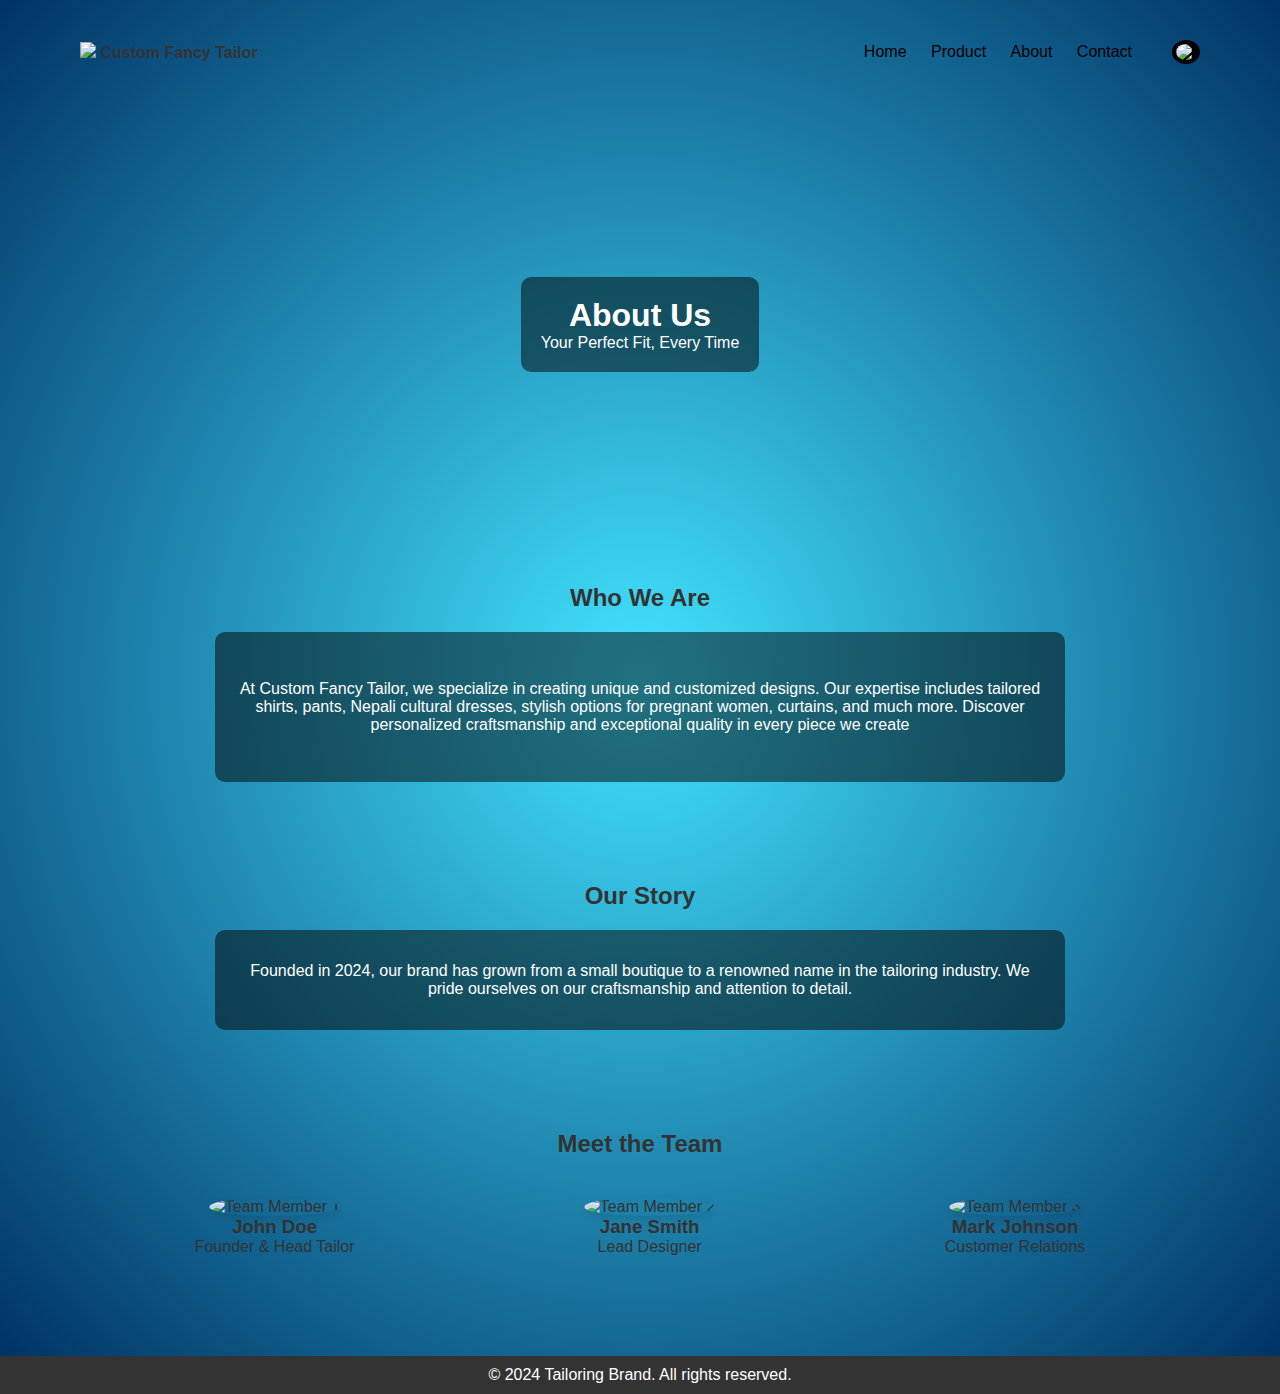
==== about.html @ 3881f0a1 "fix navigation links and files" ====
<!DOCTYPE html>
<html lang="en">
<head>
    <meta charset="UTF-8">
    <meta name="viewport" content="width=device-width, initial-scale=1.0">
    <title>About Us - Tailoring Brand</title>
    <link rel="stylesheet" href="tailorstyle.css">
    <link rel="stylesheet" href="tailorstyle.css">
  <link rel="preconnect" href="https://fonts.googleapis.com">
  <link rel="preconnect" href="https://fonts.gstatic.com" crossorigin>
  <link href="https://fonts.googleapis.com/css2?family=Montserrat:ital,wght@0,100..900;1,100..900&family=Poppins:ital,wght@0,100;0,200;0,300;0,400;0,500;0,600;0,700;0,800;0,900;1,100;1,200;1,300;1,400;1,500;1,600;1,700;1,800;1,900&display=swap" rel="stylesheet">
  <link rel="stylesheet" href="https://cdn.jsdelivr.net/npm/@fortawesome/fontawesome-free@6.4.2/css/fontawesome.min.css">
  <link rel="stylesheet" href="styles.css">
  <link rel="stylesheet" href="https://cdnjs.cloudflare.com/ajax/libs/font-awesome/6.0.0-beta3/css/all.min.css">
</head>
<body>
    <div class="header">
        <div class="container">
          <div class="navbar">
          <div class="logo">
            <img src="image/custom logo.png" width="100" class="logo-image">
            <span class="logo-name"><b>Custom Fancy Tailor</b></span>
      
      
          </div>     
          <nav>
            <ul id="MenuItems">
              <li><a href="index.html">Home</a></li>
              <li><a href="product.html">Product</a></li>
              <li><a href="about.html">About</a></li> 
               <li><a href="contact.html">Contact</a></li>

               
            </ul>
          
          </nav> 
       
            <img src="image/menu.jpg" class="menu-icon" onclick="menutoggle()"></div>
      
    <main>
        <section class="hero">
            <div class="hero-content">
                <h1>About Us</h1>
                <p>Your Perfect Fit, Every Time</p>
            </div>
        </section>

        <section class="about">
            <div class="container">
                <h2>Who We Are</h2>
                <p style="
                 background-size: cover;
  background-position: center;
  height: 150px;
  display: flex;
  align-items: center;
  justify-content: center;
  color: white;
  text-align: center;
  background-color: rgba(0, 0, 0, 0.5);
  padding: 30px 20px;
  border-radius: 10px;
  margin: 20px auto;
  max-width: 850px;">At Custom Fancy Tailor, we specialize in creating unique and customized designs. Our expertise includes tailored shirts, pants, Nepali cultural dresses, stylish options for pregnant women, curtains, and much more. Discover personalized craftsmanship and exceptional quality in every piece we create</p>
            </div>
        </section>

        <section class="history">
            <div class="container">
                <h2>Our Story</h2>
                <p style=" background-size: cover;
                background-position: center;
                height: 100px;
                display: flex;
                align-items: center;
                justify-content: center;
                color: white;
                text-align: center;
                background-color: rgba(0, 0, 0, 0.5);
                padding: 30px 20px;
                border-radius: 10px;
                margin: 20px auto;
                max-width: 850px;">Founded in 2024, our brand has grown from a small boutique to a renowned name in the tailoring industry. We pride ourselves on our craftsmanship and attention to detail.</p>
            </div>
        </section>

        <section class="team">
            <div class="container">
                <h2>Meet the Team</h2>
                <div class="team-members">
                    <div class="member">
                        <img src="team1.jpg" alt="Team Member 1">
                        <h3>John Doe</h3>
                        <p>Founder & Head Tailor</p>
                    </div>
                    <div class="member">
                        <img src="team2.jpg" alt="Team Member 2">
                        <h3>Jane Smith</h3>
                        <p>Lead Designer</p>
                    </div>
                    <div class="member">
                        <img src="team3.jpg" alt="Team Member 3">
                        <h3>Mark Johnson</h3>
                        <p>Customer Relations</p>
                    </div>
                </div>
            </div>
        </section>
    </main>
    </div>
    </div>
    </div>


    <footer>
        <p >&copy; 2024 Tailoring Brand. All rights reserved.</p>
    </footer>
    <!--------js for toggle menu-->
<script>
  var MenuItems = document.getElementById("MenuItems");

  MenuItems.style.maxHeight = "0px";

  function menutoggle(){
    if(MenuItems.style.maxHeight == "0px")
         {
      MenuItems.style.maxHeight = "200px"
         }
    else
         {
  MenuItems.style.maxHeight = "0px";
         }
}
  </script>
</body>
</html>
---- tailorstyle.css ----
*{
  margin: 0;
  padding: 0;
  box-sizing: border-box;
}

body {
  font-family: "Montserrat", sans-serif;
}
.navbar{
  display: flex;
  align-items: center;
  padding: 20px;

}
nav{
  flex: 1;
  text-align: right;
}
nav ul{
  display:inline-block;
  list-style-type: none;
}
nav ul li{
  display: inline-block;
  margin-right: 20px;
}
a{
  text-decoration: none;
  color: #000000;
}
.container{
  max-width: 1300px;
  margin: auto;
  padding-left: 25px;
  padding-right: 25px;
}
.row{
  display: flex;
  align-items: center;
  flex-wrap: wrap;
  justify-content: space-arounds;
}
.col-2{
  flex-basis: 50%;
  min-width: 300px;
}
.col-2 img {
  max-width: 100%;
  padding:50px 0;
}
.col-2 h1{
  font-size: 50px;
  line-height: 60px;
  margin: 25px 0;
}
.btn {
  display: inline-block;
  background: #ff523b;
  color: #fff;
  padding: 8px 30px;
  margin: 30px 0;
  border-radius: 30px;
  transition: background 0.5s;
}
.btn:hover {
  background: #52140b;
}
.header{
  background: radial-gradient(#42e3ff,#036)
}
.header .row {
  margin-top: 70px;
}
.categories {
  margin: 70px 0;

}
.col-3 {
  flex-basis: 30%;
  min-width: 250px;
  margin-bottom: 30px;
}
.col-3 img {
  width: 100%;
  padding: 10%;
  margin: 10%;
}
.small-container {
  max-width: 1080px;
  margin: auto;
  padding-left: 25px;
  padding-right: 25px; display: flex;
  flex-wrap: wrap;
  justify-content: space-around;
}
.col-4 {
  flex-basis: 25%;
  padding: 5px;
  min-width: 200px;
  margin-bottom: 50px;
  transition: transform 0.5;
flex: 1 1 20%;
box-sizing: border-box;
margin: 0px; 

}
.col-4 img {
  width: 60%;
}
.title {
  text-align: center;
  margin: 0 auto 80px ;
  position: relative;
  line-height: 60px;
  color: #555;
}
.title::after{
  content: '';
  background: #ff523b;
  width: 80px;
  height: 5px;
  border-radius: 5px;
  position: absolute;
  bottom: 0;
  left: 50%;
  transform: translateX(-50%);

}
h4 {
  color: #555;
  font-weight: normal;
}
col-4{
  font-size: 14px;
}
.rating .fa{
  color: #ff523b;
}
.col-4:hover{
  transform: translateY(-5px);
}
/*-----offer------*/
.offer {
  background: radial-gradient(#42e3ff,#ffd6d6);
  margin-top: 80px;
  padding: 30px 0;
}
.col-2 .offer-img{
  padding: 50px;
}

.small{
  color: #555;
}
/*-----testimonial------*/
.testimonial{
  padding-top: 100px;
}
.testimonial .col-3{
  text-align: center;
  padding: 40px 20px;
  box-shadow: 0 0 20px 0px rgba(red, green, blue, alpha);
  cursor: pointer;
  transition: transform 0.5s;
}
.testimonial .col-3 img{
  width: 150px;
  margin-top: 20px;
border-radius: 50%;

}
.testimonial .col-3:hover{
  transform: translateY(-10px);
}
.fa.fa-quote-left{
  font-size: 34px;
  color: #ff523b;
}
.col-3:p{
  font-size: 12px;
  margin: 12px 0;
  color: #777;

}
.testimonial .col-3 h3{
  font-weight: 600;
}
/*-----------footer-------*/
body {
  display: flex;
  flex-direction: column;
  min-height: 100vh;
}

footer {
  background: #282c34;
  color: white;
  padding: 40px 0;
}

.footer-container {
  max-width: 1200px;
  margin: auto;
  padding: 0 20px;
}

.footer-logo {
  text-align: center;
  margin-bottom: 20px;
}

.footer-logo img {
  width: 150px;
}

.footer-row {
  display: flex;
  flex-wrap: wrap;
  justify-content: space-between;
}

.footer-col {
  flex: 1;
  min-width: 250px;
  margin: 20px 0;
}

.footer-col h4 {
  font-size: 18px;
  margin-bottom: 20px;
  position: relative;
  padding-bottom: 10px;
  color: #ff4b2b;
}

.footer-col h4::after {
  content: '';
  position: absolute;
  left: 0;
  bottom: 0;
  height: 2px;
  width: 50px;
  background: #ff4b2b;
}

.footer-col ul {
  list-style: none;
}

.footer-col ul li {
  margin-bottom: 10px;
}

.footer-col ul li a {
  text-decoration: none;
  color: #bbbbbb;
  transition: color 0.3s;
}

.footer-col ul li a:hover {
  color: #ff4b2b;
}

.contact-info li {
  display: flex;
  align-items: center;
}

.contact-info li i {
  margin-right: 10px;
}

.social-links a {
  display: inline-block;
  height: 40px;
  width: 40px;
  background: #ff4b2b;
  margin: 0 10px;
  line-height: 40px;
  text-align: center;
  border-radius: 50%;
  color: white;
  transition: background 0.3s;
}

.social-links a:hover {
  background: #e63946;
}

.footer-bottom {
  text-align: center;
  padding: 20px;
  background: #20232a;
}

@media(max-width: 768px) {
  .footer-row {
      flex-direction: column;
      text-align: center;
  }
  
  .footer-col {
      margin: 20px 0;
  }
}
.menu-icon{
  width: 28px;
  margin-left: 20px;
}
/*---------media---------*/
@media only screen and (max-width: 800px){
  nav ul{
    position: absolute;
    top: 70px;
    left: 0;
    background: #ffffff;
    width: 100%;
   }
    nav ul li{
   display: block;
   margin-right: 50px;
   margin-top: 10px;
   margin-bottom: 10px;   
    }
}.menu-icon{
  width: 28px;
  margin-left: 20px;
}
/*---------media---------*/
@media only screen and (max-width: 800px){
  nav ul{
    position: absolute;
    top: 70px;
    left: 0;
    background: #ffffff;
    width: 100%;
   }
    nav ul li{
   display: block;
   margin-right: 50px;
   margin-top: 10px;
   margin-bottom: 10px;   
    }
    nav ul li a{
color: #bbbbbb;
    }
}.menu-icon{
  cursor: pointer;
  padding: 4px;
  background-color: #000000;
  border-radius: 50%;
  transition: background-color 0.3s;
  width: 28px;
  margin-left: 20px;
}
.menu-icon:hover{
  background-color: #686666;
}

/*---------media---------*/
@media only screen and (max-width: 800px){
  nav ul{
    position: absolute;
    top: 70px;
    left: 0;
    background: #3a3a3a;
    width: 100%;
    overflow: hidden;
    transition: max-height 0.5s;
    flex-direction: column;
    align-items: flex-start;
   }
    nav ul li{
   display: block;
   margin-right: 50px;
   margin-top: 10px;
   margin-bottom: 10px;   
    }
    nav ul li a{
        color: #fff;
      }
      .menu-icon{
        display: block;
        cursor: pointer;
      }
    }
    /*------all prouducts page----*/
    .row-2{
      justify-content: space-between;
      margin: 100px auto 50px;
    }
    select{
      border: 1px solid #ff523b;
      padding: 5px;
    }
    select:focus{
      outline:  none;
    }
    .page-btn{
      margin: 0 auto 80px;
    }
    .page-btn span{
      display: inline-block;
      border: 1px solid aqua;
      margin-left: 10px;
      width: 40px;
      height: 40px;
      text-align: center;
      line-height: 40px;
      cursor: pointer;
    }
    .page-btn span:hover{
      background: #ff523b;
      color: #ebebeb;
    }



    /*-------About us-----*/
    /* styles.css */





.hero {
  background-image: url('hero-image.jpg');
  background-size: cover;
  background-position: center;
  height: 400px;
  display: flex;
  align-items: center;
  justify-content: center;
  color: white;
  text-align: center;
}

.hero-content {
  background: rgba(0, 0, 0, 0.5);
  padding: 20px;
  border-radius: 10px;
}

.container {
  max-width: 1200px;
  margin: 0 auto;
  padding: 20px;
}

section {
  margin: 40px 0;
}

h2 {
  text-align: center;
  margin-bottom: 20px;
}

.team-members {
  display: flex;
  justify-content: space-around;
  flex-wrap: wrap;
}

.member {
  text-align: center;
  max-width: 300px;
  margin: 20px;
}

.member img {
  width: 100%;
  border-radius: 50%;
  box-shadow: 0 4px 8px rgba(0, 0, 0, 0.1);
}

footer {
  background-color: #333;
  color: white;
  text-align: center;
  padding: 10px 0;
}

footer p {
  margin: 0;
}

/*-----contact us-----*/
/* styles.css */

body {
  font-family: 'Arial', sans-serif;
  margin: 0;
  padding: 0;
  background-color: #f4f4f4;
  color: #333;
}

header {
  background-color: #333;
  color: white;
  padding: 10px 0;
}

header nav ul {
  list-style-type: none;
  margin: 0;
  padding: 0;
  display: flex;
  justify-content: center;
}

header nav ul li {
  margin: 0 15px;
}

header nav ul li a {
  color: white;
  text-decoration: none;
  font-weight: bold;
  padding: 5px 10px;
}

header nav ul li a:hover {
  background-color: #555;
  border-radius: 5px;
}

.contact-hero {
  background-image: url('contact-hero.jpg');
  background-size: cover;
  background-position: center;
  height: 400px;
  display: flex;
  align-items: center;
  justify-content: center;
  color: white;
  text-align: center;
}

.hero-content {
  background: rgba(0, 0, 0, 0.5);
  padding: 20px;
  border-radius: 10px;
}

.container {
  max-width: 1200px;
  margin: 0 auto;
  padding: 20px;
}

.contact-info {
  background-color: #fff;
  padding: 40px 0;
}

.contact-methods {
  display: flex;
  justify-content: space-around;
  flex-wrap: wrap;
}

.contact-item {
  text-align: center;
  max-width: 300px;
  margin: 20px;
}

.contact-item i {
  font-size: 50px;
  color: #333;
  margin-bottom: 10px;
  transition: color 0.3s;
}

.contact-item i:hover {
  color: #007bff;
}

.contact-form {
  background-color: #fff;
  padding: 40px 0;
}

.contact-form h2 {
  text-align: center;
  margin-bottom: 20px;
}

.form-group {
  margin-bottom: 20px;
}

.form-group label {
  display: block;
  margin-bottom: 5px;
}

.form-group input,
.form-group textarea {
  width: 100%;
  padding: 10px;
  border: 1px solid #ccc;
  border-radius: 5px;
}

button[type="submit"] {
  display: block;
  width: 100%;
  padding: 15px;
  background-color: #333;
  color: white;
  border: none;
  border-radius: 5px;
  font-size: 16px;
  cursor: pointer;
  transition: background-color 0.3s;
}

button[type="submit"]:hover {
  background-color: #555;
}

footer {
  background-color: #333;
  color: white;
  text-align: center;
  padding: 10px 0;
}

footer p {
  margin: 0;
}
/*-------contact------*/
/*------send messages---*/
.contact-info{
  color: #ccc;
  background-color: #333;
}
img.menu-icon {
padding: 10;
margin: 10;
}
/* Featured Products Carousel */
.featured-products {
  position: relative;
  overflow: hidden;
  margin: 50px 0;
}

.carousel {
  display: flex;
  align-items: center;
}

.carousel-track {
  display: flex;
  transition: transform 0.5s ease;
}

.carousel-btn {
  background: none;
  border: none;
  font-size: 2em;
  cursor: pointer;
  position: absolute;
  top: 50%;
  transform: translateY(-50%);
  z-index: 100;
}

.carousel-btn-left {
  left: 10px;
}

.carousel-btn-right {
  right: 10px;
}

/* Latest Products Grid */
.latest-products .row {
  display: flex;
  flex-wrap: wrap;
  justify-content: space-around;
}

.latest-products .col-4 {
  flex: 1 0 21%;
  margin: 10px 0;
  box-sizing: border-box;
}

@media (max-width: 768px) {
  .latest-products .col-4 {
    flex: 1 0 46%;
    margin: 2%;
  }

  .carousel-btn {
    font-size: 1.5em;
  }

  .carousel-track {
    flex-direction: row;
  }
}

@media (max-width: 480px) {
  .latest-products .col-4 {
    flex: 1 0 100%;
    margin: 10px 0;
  }
}
---- tailorstyle.css ----
*{
  margin: 0;
  padding: 0;
  box-sizing: border-box;
}

body {
  font-family: "Montserrat", sans-serif;
}
.navbar{
  display: flex;
  align-items: center;
  padding: 20px;

}
nav{
  flex: 1;
  text-align: right;
}
nav ul{
  display:inline-block;
  list-style-type: none;
}
nav ul li{
  display: inline-block;
  margin-right: 20px;
}
a{
  text-decoration: none;
  color: #000000;
}
.container{
  max-width: 1300px;
  margin: auto;
  padding-left: 25px;
  padding-right: 25px;
}
.row{
  display: flex;
  align-items: center;
  flex-wrap: wrap;
  justify-content: space-arounds;
}
.col-2{
  flex-basis: 50%;
  min-width: 300px;
}
.col-2 img {
  max-width: 100%;
  padding:50px 0;
}
.col-2 h1{
  font-size: 50px;
  line-height: 60px;
  margin: 25px 0;
}
.btn {
  display: inline-block;
  background: #ff523b;
  color: #fff;
  padding: 8px 30px;
  margin: 30px 0;
  border-radius: 30px;
  transition: background 0.5s;
}
.btn:hover {
  background: #52140b;
}
.header{
  background: radial-gradient(#42e3ff,#036)
}
.header .row {
  margin-top: 70px;
}
.categories {
  margin: 70px 0;

}
.col-3 {
  flex-basis: 30%;
  min-width: 250px;
  margin-bottom: 30px;
}
.col-3 img {
  width: 100%;
  padding: 10%;
  margin: 10%;
}
.small-container {
  max-width: 1080px;
  margin: auto;
  padding-left: 25px;
  padding-right: 25px; display: flex;
  flex-wrap: wrap;
  justify-content: space-around;
}
.col-4 {
  flex-basis: 25%;
  padding: 5px;
  min-width: 200px;
  margin-bottom: 50px;
  transition: transform 0.5;
flex: 1 1 20%;
box-sizing: border-box;
margin: 0px; 

}
.col-4 img {
  width: 60%;
}
.title {
  text-align: center;
  margin: 0 auto 80px ;
  position: relative;
  line-height: 60px;
  color: #555;
}
.title::after{
  content: '';
  background: #ff523b;
  width: 80px;
  height: 5px;
  border-radius: 5px;
  position: absolute;
  bottom: 0;
  left: 50%;
  transform: translateX(-50%);

}
h4 {
  color: #555;
  font-weight: normal;
}
col-4{
  font-size: 14px;
}
.rating .fa{
  color: #ff523b;
}
.col-4:hover{
  transform: translateY(-5px);
}
/*-----offer------*/
.offer {
  background: radial-gradient(#42e3ff,#ffd6d6);
  margin-top: 80px;
  padding: 30px 0;
}
.col-2 .offer-img{
  padding: 50px;
}

.small{
  color: #555;
}
/*-----testimonial------*/
.testimonial{
  padding-top: 100px;
}
.testimonial .col-3{
  text-align: center;
  padding: 40px 20px;
  box-shadow: 0 0 20px 0px rgba(red, green, blue, alpha);
  cursor: pointer;
  transition: transform 0.5s;
}
.testimonial .col-3 img{
  width: 150px;
  margin-top: 20px;
border-radius: 50%;

}
.testimonial .col-3:hover{
  transform: translateY(-10px);
}
.fa.fa-quote-left{
  font-size: 34px;
  color: #ff523b;
}
.col-3:p{
  font-size: 12px;
  margin: 12px 0;
  color: #777;

}
.testimonial .col-3 h3{
  font-weight: 600;
}
/*-----------footer-------*/
body {
  display: flex;
  flex-direction: column;
  min-height: 100vh;
}

footer {
  background: #282c34;
  color: white;
  padding: 40px 0;
}

.footer-container {
  max-width: 1200px;
  margin: auto;
  padding: 0 20px;
}

.footer-logo {
  text-align: center;
  margin-bottom: 20px;
}

.footer-logo img {
  width: 150px;
}

.footer-row {
  display: flex;
  flex-wrap: wrap;
  justify-content: space-between;
}

.footer-col {
  flex: 1;
  min-width: 250px;
  margin: 20px 0;
}

.footer-col h4 {
  font-size: 18px;
  margin-bottom: 20px;
  position: relative;
  padding-bottom: 10px;
  color: #ff4b2b;
}

.footer-col h4::after {
  content: '';
  position: absolute;
  left: 0;
  bottom: 0;
  height: 2px;
  width: 50px;
  background: #ff4b2b;
}

.footer-col ul {
  list-style: none;
}

.footer-col ul li {
  margin-bottom: 10px;
}

.footer-col ul li a {
  text-decoration: none;
  color: #bbbbbb;
  transition: color 0.3s;
}

.footer-col ul li a:hover {
  color: #ff4b2b;
}

.contact-info li {
  display: flex;
  align-items: center;
}

.contact-info li i {
  margin-right: 10px;
}

.social-links a {
  display: inline-block;
  height: 40px;
  width: 40px;
  background: #ff4b2b;
  margin: 0 10px;
  line-height: 40px;
  text-align: center;
  border-radius: 50%;
  color: white;
  transition: background 0.3s;
}

.social-links a:hover {
  background: #e63946;
}

.footer-bottom {
  text-align: center;
  padding: 20px;
  background: #20232a;
}

@media(max-width: 768px) {
  .footer-row {
      flex-direction: column;
      text-align: center;
  }
  
  .footer-col {
      margin: 20px 0;
  }
}
.menu-icon{
  width: 28px;
  margin-left: 20px;
}
/*---------media---------*/
@media only screen and (max-width: 800px){
  nav ul{
    position: absolute;
    top: 70px;
    left: 0;
    background: #ffffff;
    width: 100%;
   }
    nav ul li{
   display: block;
   margin-right: 50px;
   margin-top: 10px;
   margin-bottom: 10px;   
    }
}.menu-icon{
  width: 28px;
  margin-left: 20px;
}
/*---------media---------*/
@media only screen and (max-width: 800px){
  nav ul{
    position: absolute;
    top: 70px;
    left: 0;
    background: #ffffff;
    width: 100%;
   }
    nav ul li{
   display: block;
   margin-right: 50px;
   margin-top: 10px;
   margin-bottom: 10px;   
    }
    nav ul li a{
color: #bbbbbb;
    }
}.menu-icon{
  cursor: pointer;
  padding: 4px;
  background-color: #000000;
  border-radius: 50%;
  transition: background-color 0.3s;
  width: 28px;
  margin-left: 20px;
}
.menu-icon:hover{
  background-color: #686666;
}

/*---------media---------*/
@media only screen and (max-width: 800px){
  nav ul{
    position: absolute;
    top: 70px;
    left: 0;
    background: #3a3a3a;
    width: 100%;
    overflow: hidden;
    transition: max-height 0.5s;
    flex-direction: column;
    align-items: flex-start;
   }
    nav ul li{
   display: block;
   margin-right: 50px;
   margin-top: 10px;
   margin-bottom: 10px;   
    }
    nav ul li a{
        color: #fff;
      }
      .menu-icon{
        display: block;
        cursor: pointer;
      }
    }
    /*------all prouducts page----*/
    .row-2{
      justify-content: space-between;
      margin: 100px auto 50px;
    }
    select{
      border: 1px solid #ff523b;
      padding: 5px;
    }
    select:focus{
      outline:  none;
    }
    .page-btn{
      margin: 0 auto 80px;
    }
    .page-btn span{
      display: inline-block;
      border: 1px solid aqua;
      margin-left: 10px;
      width: 40px;
      height: 40px;
      text-align: center;
      line-height: 40px;
      cursor: pointer;
    }
    .page-btn span:hover{
      background: #ff523b;
      color: #ebebeb;
    }



    /*-------About us-----*/
    /* styles.css */





.hero {
  background-image: url('hero-image.jpg');
  background-size: cover;
  background-position: center;
  height: 400px;
  display: flex;
  align-items: center;
  justify-content: center;
  color: white;
  text-align: center;
}

.hero-content {
  background: rgba(0, 0, 0, 0.5);
  padding: 20px;
  border-radius: 10px;
}

.container {
  max-width: 1200px;
  margin: 0 auto;
  padding: 20px;
}

section {
  margin: 40px 0;
}

h2 {
  text-align: center;
  margin-bottom: 20px;
}

.team-members {
  display: flex;
  justify-content: space-around;
  flex-wrap: wrap;
}

.member {
  text-align: center;
  max-width: 300px;
  margin: 20px;
}

.member img {
  width: 100%;
  border-radius: 50%;
  box-shadow: 0 4px 8px rgba(0, 0, 0, 0.1);
}

footer {
  background-color: #333;
  color: white;
  text-align: center;
  padding: 10px 0;
}

footer p {
  margin: 0;
}

/*-----contact us-----*/
/* styles.css */

body {
  font-family: 'Arial', sans-serif;
  margin: 0;
  padding: 0;
  background-color: #f4f4f4;
  color: #333;
}

header {
  background-color: #333;
  color: white;
  padding: 10px 0;
}

header nav ul {
  list-style-type: none;
  margin: 0;
  padding: 0;
  display: flex;
  justify-content: center;
}

header nav ul li {
  margin: 0 15px;
}

header nav ul li a {
  color: white;
  text-decoration: none;
  font-weight: bold;
  padding: 5px 10px;
}

header nav ul li a:hover {
  background-color: #555;
  border-radius: 5px;
}

.contact-hero {
  background-image: url('contact-hero.jpg');
  background-size: cover;
  background-position: center;
  height: 400px;
  display: flex;
  align-items: center;
  justify-content: center;
  color: white;
  text-align: center;
}

.hero-content {
  background: rgba(0, 0, 0, 0.5);
  padding: 20px;
  border-radius: 10px;
}

.container {
  max-width: 1200px;
  margin: 0 auto;
  padding: 20px;
}

.contact-info {
  background-color: #fff;
  padding: 40px 0;
}

.contact-methods {
  display: flex;
  justify-content: space-around;
  flex-wrap: wrap;
}

.contact-item {
  text-align: center;
  max-width: 300px;
  margin: 20px;
}

.contact-item i {
  font-size: 50px;
  color: #333;
  margin-bottom: 10px;
  transition: color 0.3s;
}

.contact-item i:hover {
  color: #007bff;
}

.contact-form {
  background-color: #fff;
  padding: 40px 0;
}

.contact-form h2 {
  text-align: center;
  margin-bottom: 20px;
}

.form-group {
  margin-bottom: 20px;
}

.form-group label {
  display: block;
  margin-bottom: 5px;
}

.form-group input,
.form-group textarea {
  width: 100%;
  padding: 10px;
  border: 1px solid #ccc;
  border-radius: 5px;
}

button[type="submit"] {
  display: block;
  width: 100%;
  padding: 15px;
  background-color: #333;
  color: white;
  border: none;
  border-radius: 5px;
  font-size: 16px;
  cursor: pointer;
  transition: background-color 0.3s;
}

button[type="submit"]:hover {
  background-color: #555;
}

footer {
  background-color: #333;
  color: white;
  text-align: center;
  padding: 10px 0;
}

footer p {
  margin: 0;
}
/*-------contact------*/
/*------send messages---*/
.contact-info{
  color: #ccc;
  background-color: #333;
}
img.menu-icon {
padding: 10;
margin: 10;
}
/* Featured Products Carousel */
.featured-products {
  position: relative;
  overflow: hidden;
  margin: 50px 0;
}

.carousel {
  display: flex;
  align-items: center;
}

.carousel-track {
  display: flex;
  transition: transform 0.5s ease;
}

.carousel-btn {
  background: none;
  border: none;
  font-size: 2em;
  cursor: pointer;
  position: absolute;
  top: 50%;
  transform: translateY(-50%);
  z-index: 100;
}

.carousel-btn-left {
  left: 10px;
}

.carousel-btn-right {
  right: 10px;
}

/* Latest Products Grid */
.latest-products .row {
  display: flex;
  flex-wrap: wrap;
  justify-content: space-around;
}

.latest-products .col-4 {
  flex: 1 0 21%;
  margin: 10px 0;
  box-sizing: border-box;
}

@media (max-width: 768px) {
  .latest-products .col-4 {
    flex: 1 0 46%;
    margin: 2%;
  }

  .carousel-btn {
    font-size: 1.5em;
  }

  .carousel-track {
    flex-direction: row;
  }
}

@media (max-width: 480px) {
  .latest-products .col-4 {
    flex: 1 0 100%;
    margin: 10px 0;
  }
}
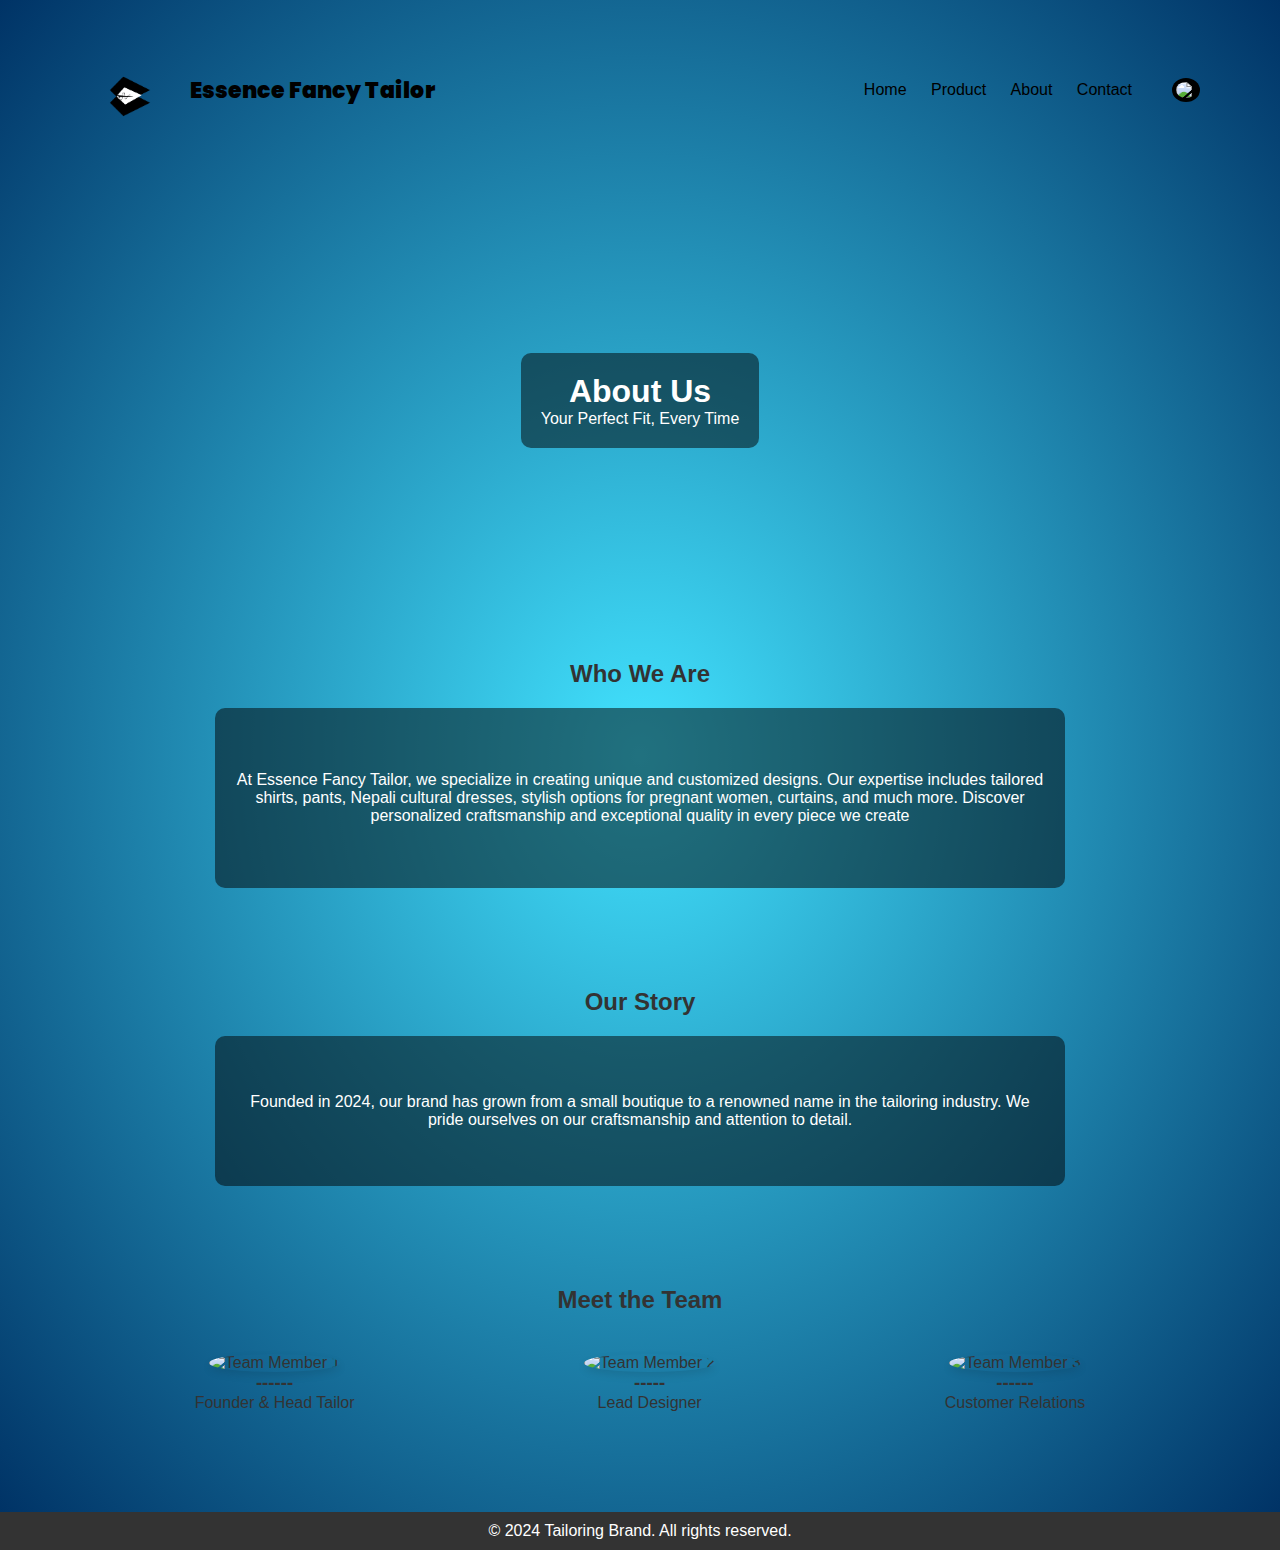
==== commit 44ca0de5: "fix names" ====
--- a/about.html
+++ b/about.html
@@ -18,8 +18,8 @@
         <div class="container">
           <div class="navbar">
           <div class="logo">
-            <img src="image/custom logo.png" width="100" class="logo-image">
-            <span class="logo-name"><b>Custom Fancy Tailor</b></span>
+            <img src="image/elogo t.png" width="100" class="logo-image">
+            <span class="logo-name"><b>Essence Fancy Tailor</b></span>
       
       
           </div>     
@@ -51,7 +51,7 @@
                 <p style="
                  background-size: cover;
   background-position: center;
-  height: 150px;
+  height: 180px;
   display: flex;
   align-items: center;
   justify-content: center;
@@ -61,7 +61,7 @@
   padding: 30px 20px;
   border-radius: 10px;
   margin: 20px auto;
-  max-width: 850px;">At Custom Fancy Tailor, we specialize in creating unique and customized designs. Our expertise includes tailored shirts, pants, Nepali cultural dresses, stylish options for pregnant women, curtains, and much more. Discover personalized craftsmanship and exceptional quality in every piece we create</p>
+  max-width: 850px;">At Essence Fancy Tailor, we specialize in creating unique and customized designs. Our expertise includes tailored shirts, pants, Nepali cultural dresses, stylish options for pregnant women, curtains, and much more. Discover personalized craftsmanship and exceptional quality in every piece we create</p>
             </div>
         </section>
 
@@ -70,7 +70,7 @@
                 <h2>Our Story</h2>
                 <p style=" background-size: cover;
                 background-position: center;
-                height: 100px;
+                height: 150px;
                 display: flex;
                 align-items: center;
                 justify-content: center;
@@ -90,17 +90,17 @@
                 <div class="team-members">
                     <div class="member">
                         <img src="team1.jpg" alt="Team Member 1">
-                        <h3>John Doe</h3>
+                        <h3>------</h3>
                         <p>Founder & Head Tailor</p>
                     </div>
                     <div class="member">
                         <img src="team2.jpg" alt="Team Member 2">
-                        <h3>Jane Smith</h3>
+                        <h3>-----</h3>
                         <p>Lead Designer</p>
                     </div>
                     <div class="member">
                         <img src="team3.jpg" alt="Team Member 3">
-                        <h3>Mark Johnson</h3>
+                        <h3>------</h3>
                         <p>Customer Relations</p>
                     </div>
                 </div>
--- a/tailorstyle.css
+++ b/tailorstyle.css
@@ -11,7 +11,79 @@
   display: flex;
   align-items: center;
   padding: 20px;
-
+/* Logo and name styles */
+.navbar {
+  display: flex;
+  align-items: center;
+  padding: 20px;
+}
+
+.logo {
+  display: flex;
+  align-items: center;
+}
+
+.logo img {
+  max-width: 100px; /* Adjust size as needed */
+  margin-right: 10px;
+}
+
+.logo-name {
+  font-size: 22px;
+  font-weight: bold;
+  font-family: 'Poppins',sans-serif ; /* Fancy font */
+  color: #000000; /* Adjust color as needed */
+
+}
+
+/* Latest products section */
+.row-2 {
+  padding: 50px 0;
+  background: #f9f9f9;
+}
+
+.row-2 .title::after {
+  background: #000000; /* Adjust color as needed */
+}
+
+.row-2 .col-4 {
+  text-align: center;
+  padding: 20px;
+  box-shadow: 0 4px 8px rgba(0, 0, 0, 0.1);
+  background: #fff;
+  transition: transform 0.3s ease;
+  position: relative;
+}
+
+.row-2 .col-4:hover {
+  transform: translateY(-10px);
+}
+
+.row-2 .col-4 img {
+  max-width: 100%;
+  height: auto;
+  border-radius: 5px;
+}
+
+.row-2 .col-4 h4 {
+  margin: 10px 0;
+  font-size: 18px;
+  color: #555;
+}
+
+.row-2 .col-4 p {
+  font-size: 14px;
+  color: #777;
+}
+
+/* Slick Slider styles */
+.slick-slide {
+  margin: 0 10px;
+}
+
+.slick-prev:before, .slick-next:before {
+  color: #030000;
+}
 }
 nav{
   flex: 1;
@@ -385,6 +457,66 @@
         cursor: pointer;
       }
     }
+/*----categore---*/
+
+    /* Category Scroller Container */
+.category-scroller-container {
+  overflow-x: auto;
+  white-space: nowrap;
+  width: 100%;
+  padding: 20px 0;
+  background-color: #f9f9f9;
+  position: relative;
+  -webkit-overflow-scrolling: touch;
+}
+
+.category-scroller {
+  display: flex;
+  animation: scroll 80s linear infinite;
+  cursor: pointer;
+  transition: transform 0.2s;
+}
+
+.category {
+  display: inline-block;
+  text-align: center;
+  margin: 0 10px;
+}
+
+.category img {
+  width: 80px;
+  height: 80px;
+  border-radius: 50%;
+  object-fit: cover;
+  margin-bottom: 10px;
+}
+
+.category p {
+  margin: 0;
+  font-size: 14px;
+  color: #333;
+  margin-top: 10px;
+}
+
+/* Hide scrollbar */
+.category-scroller-container::-webkit-scrollbar {
+  display: none;
+}
+
+@keyframes scroll {
+  0% {
+      transform: translateX(0);
+  }
+  100% {
+      transform: translateX(-50%);
+  }
+}
+
+/* Pause animation on hover */
+.category-scroller-container:hover .category-scroller {
+  animation-play-state: paused;
+}
+
     /*------all prouducts page----*/
     .row-2{
       justify-content: space-between;
@@ -414,8 +546,7 @@
       background: #ff523b;
       color: #ebebeb;
     }
-
-
+   
 
     /*-------About us-----*/
     /* styles.css */
@@ -712,4 +843,52 @@
     flex: 1 0 100%;
     margin: 10px 0;
   }
+}
+/* latest product*/
+@media only screen and (max-width: 768px) {
+  .col-4 {
+    flex-basis: 50%;
+    min-width: calc(50% - 10px); /* Adjust margin or padding accordingly */
+    margin-bottom: 20px; /* Adjust as per your design */
+  }
+}
+/* styles.css */
+
+.row-2 {
+  padding: 50px 0;
+  background: #f9f9f9;
+}
+
+.row-2 .title::after {
+  background: #ff523b; /* Adjust color as needed */
+}
+
+.row-2 .col-4 {
+  text-align: center;
+  padding: 20px;
+  box-shadow: 0 4px 8px rgba(0, 0, 0, 0.1);
+  background: #fff;
+  transition: transform 0.3s ease;
+  position: relative;
+}
+
+.row-2 .col-4:hover {
+  transform: translateY(-10px);
+}
+
+.row-2 .col-4 img {
+  max-width: 100%;
+  height: auto;
+  border-radius: 5px;
+}
+
+.row-2 .col-4 h4 {
+  margin: 10px 0;
+  font-size: 18px;
+  color: #555;
+}
+
+.row-2 .col-4 p {
+  font-size: 14px;
+  color: #777;
 }--- a/tailorstyle.css
+++ b/tailorstyle.css
@@ -11,7 +11,79 @@
   display: flex;
   align-items: center;
   padding: 20px;
-
+/* Logo and name styles */
+.navbar {
+  display: flex;
+  align-items: center;
+  padding: 20px;
+}
+
+.logo {
+  display: flex;
+  align-items: center;
+}
+
+.logo img {
+  max-width: 100px; /* Adjust size as needed */
+  margin-right: 10px;
+}
+
+.logo-name {
+  font-size: 22px;
+  font-weight: bold;
+  font-family: 'Poppins',sans-serif ; /* Fancy font */
+  color: #000000; /* Adjust color as needed */
+
+}
+
+/* Latest products section */
+.row-2 {
+  padding: 50px 0;
+  background: #f9f9f9;
+}
+
+.row-2 .title::after {
+  background: #000000; /* Adjust color as needed */
+}
+
+.row-2 .col-4 {
+  text-align: center;
+  padding: 20px;
+  box-shadow: 0 4px 8px rgba(0, 0, 0, 0.1);
+  background: #fff;
+  transition: transform 0.3s ease;
+  position: relative;
+}
+
+.row-2 .col-4:hover {
+  transform: translateY(-10px);
+}
+
+.row-2 .col-4 img {
+  max-width: 100%;
+  height: auto;
+  border-radius: 5px;
+}
+
+.row-2 .col-4 h4 {
+  margin: 10px 0;
+  font-size: 18px;
+  color: #555;
+}
+
+.row-2 .col-4 p {
+  font-size: 14px;
+  color: #777;
+}
+
+/* Slick Slider styles */
+.slick-slide {
+  margin: 0 10px;
+}
+
+.slick-prev:before, .slick-next:before {
+  color: #030000;
+}
 }
 nav{
   flex: 1;
@@ -385,6 +457,66 @@
         cursor: pointer;
       }
     }
+/*----categore---*/
+
+    /* Category Scroller Container */
+.category-scroller-container {
+  overflow-x: auto;
+  white-space: nowrap;
+  width: 100%;
+  padding: 20px 0;
+  background-color: #f9f9f9;
+  position: relative;
+  -webkit-overflow-scrolling: touch;
+}
+
+.category-scroller {
+  display: flex;
+  animation: scroll 80s linear infinite;
+  cursor: pointer;
+  transition: transform 0.2s;
+}
+
+.category {
+  display: inline-block;
+  text-align: center;
+  margin: 0 10px;
+}
+
+.category img {
+  width: 80px;
+  height: 80px;
+  border-radius: 50%;
+  object-fit: cover;
+  margin-bottom: 10px;
+}
+
+.category p {
+  margin: 0;
+  font-size: 14px;
+  color: #333;
+  margin-top: 10px;
+}
+
+/* Hide scrollbar */
+.category-scroller-container::-webkit-scrollbar {
+  display: none;
+}
+
+@keyframes scroll {
+  0% {
+      transform: translateX(0);
+  }
+  100% {
+      transform: translateX(-50%);
+  }
+}
+
+/* Pause animation on hover */
+.category-scroller-container:hover .category-scroller {
+  animation-play-state: paused;
+}
+
     /*------all prouducts page----*/
     .row-2{
       justify-content: space-between;
@@ -414,8 +546,7 @@
       background: #ff523b;
       color: #ebebeb;
     }
-
-
+   
 
     /*-------About us-----*/
     /* styles.css */
@@ -712,4 +843,52 @@
     flex: 1 0 100%;
     margin: 10px 0;
   }
+}
+/* latest product*/
+@media only screen and (max-width: 768px) {
+  .col-4 {
+    flex-basis: 50%;
+    min-width: calc(50% - 10px); /* Adjust margin or padding accordingly */
+    margin-bottom: 20px; /* Adjust as per your design */
+  }
+}
+/* styles.css */
+
+.row-2 {
+  padding: 50px 0;
+  background: #f9f9f9;
+}
+
+.row-2 .title::after {
+  background: #ff523b; /* Adjust color as needed */
+}
+
+.row-2 .col-4 {
+  text-align: center;
+  padding: 20px;
+  box-shadow: 0 4px 8px rgba(0, 0, 0, 0.1);
+  background: #fff;
+  transition: transform 0.3s ease;
+  position: relative;
+}
+
+.row-2 .col-4:hover {
+  transform: translateY(-10px);
+}
+
+.row-2 .col-4 img {
+  max-width: 100%;
+  height: auto;
+  border-radius: 5px;
+}
+
+.row-2 .col-4 h4 {
+  margin: 10px 0;
+  font-size: 18px;
+  color: #555;
+}
+
+.row-2 .col-4 p {
+  font-size: 14px;
+  color: #777;
 }